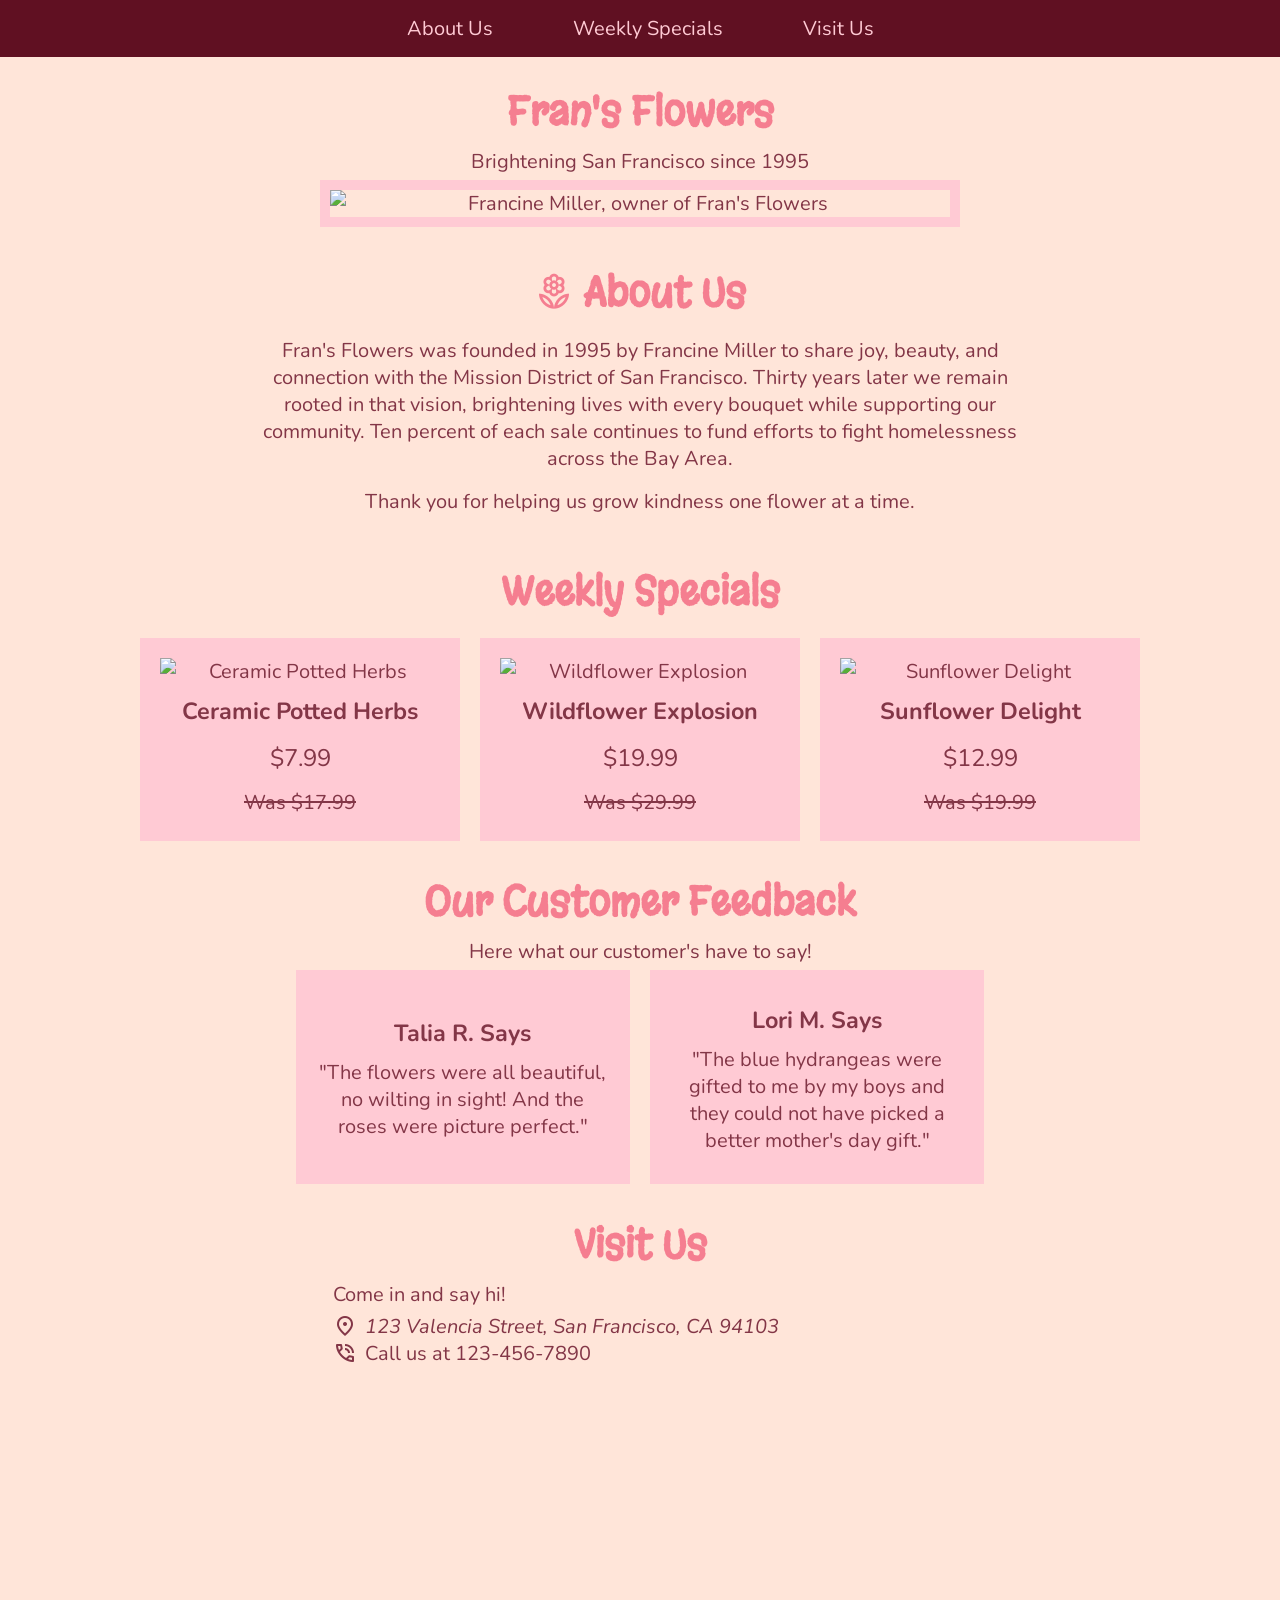
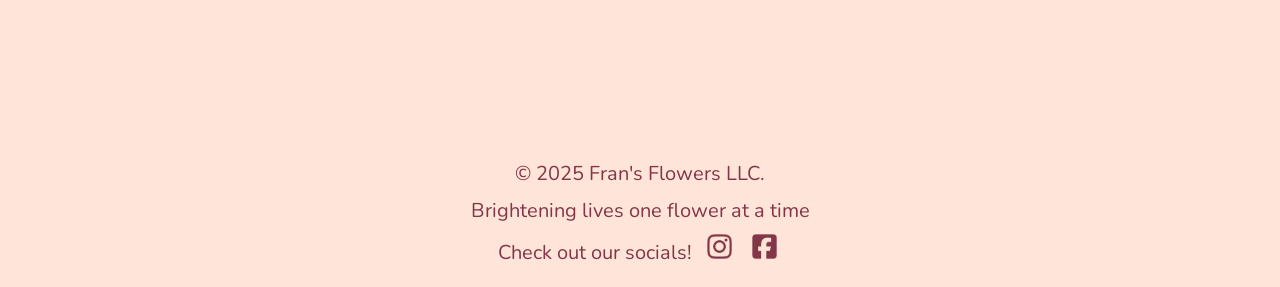
==== index.html @ 589cbcc3 "Added new logos and refined footer" ====
<!DOCTYPE html>
<html lang="en">
  <head>
    <meta charset="utf-8" />
    <meta name="viewport" content="width=device-width, initial-scale=1" />
    <title>Fran's Flowers | Boutique Flower Shop in San Francisco</title>
    <link href="style.css" rel="stylesheet" type="text/css" />
    <link rel="preconnect" href="https://fonts.googleapis.com">
    <link rel="preconnect" href="https://fonts.gstatic.com" crossorigin>
    <link href="https://fonts.googleapis.com/css2?family=Margarine&family=Nunito:ital,wght@0,200..1000;1,200..1000&display=swap" rel="stylesheet">
    <link rel="stylesheet" href="https://fonts.googleapis.com/css2?family=Material+Symbols+Outlined:opsz,wght,FILL,GRAD@20..48,100..700,0..1,-50..200" />
  </head>

  <body>
    <nav class="navbar">
            <ul>
                <li><a href="#about-us">About Us</a></li>
                <li><a href="#specials">Weekly Specials</a></li>
                <li><a href="#visit-us">Visit Us</a></li>
            </ul>
    </nav>

    <header>
      <div class="header-content">
        <h1><span class="accent">Fran's</span> Flowers</h1>
        <p class="tagline">Brightening San Francisco since 1995</p>
      </div>
    </header>

    <div id="hero-container">
      <img
        src="img/fran.png"
        alt="Francine Miller, owner of Fran's Flowers"
        class="hero-img"
      />
    </div>

    <main>
      <section id="about-us" class="about-us">
        <div class="about-header">
          <span class="material-symbols-outlined">local_florist</span>
          <h2><span class="accent">About</span> Us</h2>
        </div>
        <p>
          Fran's Flowers was founded in 1995 by Francine Miller to share joy,
          beauty, and connection with the Mission District of San Francisco.
          Thirty years later we remain rooted in that vision, brightening lives
          with every bouquet while supporting our community. Ten percent of each
          sale continues to fund efforts to fight homelessness across the Bay
          Area.
        </p>
        <p>Thank you for helping us grow kindness one flower at a time.</p>
      </section>

      <section id="specials" class="specials">
        <h2><span class="accent">Weekly</span> Specials</h2>
        <div class="specials-list">
          <article class="special-offer">
            <img src="img/potted_plant.png" alt="Ceramic Potted Herbs" />
            <h3>Ceramic Potted Herbs</h3>
            <p class="price-now">$7.99</p>
            <p class="price-was">Was $17.99</p>
          </article>

          <article class="special-offer">
            <img src="img/wild_flowers.png" alt="Wildflower Explosion" />
            <h3>Wildflower Explosion</h3>
            <p class="price-now">$19.99</p>
            <p class="price-was">Was $29.99</p>
          </article>

          <article class="special-offer">
            <img src="img/sunflowers.png" alt="Sunflower Delight" />
            <h3>Sunflower Delight</h3>
            <p class="price-now">$12.99</p>
            <p class="price-was">Was $19.99</p>
          </article>
        </div>
      </section>

      <section class="testimonies">
        <h2>Our Customer Feedback</h2>
        <p>Here what our customer's have to say!</p>
        <div class="testimony-list">
          <article class="testimony">
            <h3>Talia R. Says</h3>
            <p>"The flowers were all beautiful, no wilting in sight! And the roses were picture perfect."</p>
          </article>

          <article class="testimony">
            <h3>Lori M. Says</h3>
            <p>"The blue hydrangeas were gifted to me by my boys and they could not have picked a better mother's day gift."</p>
          </article>
        </div>
      </section>

      <section id="visit-us" class="visit-us">
        <h2><span class="accent">Visit</span> Us</h2>
        <div class="contact-info">
          <p>Come in and say hi!</p>
          <div class="address-block">
            <span class="material-symbols-outlined">location_on</span>
            <address>123 Valencia Street, San Francisco, CA 94103</address>
          </div>
          <div class="phone-block">
            <span class="material-symbols-outlined">phone_in_talk</span>
            <p>Call us at <a href="tel:+1234567890">123-456-7890</a></p>
          </div>
        </div>
        <iframe
          src="https://www.google.com/maps/embed?pb=!1m18!1m12!1m3!1d3153.144965296929!2d-122.4230293!3d37.7689366!2m3!1f0!2f0!3f0!3m2!1i1024!2i768!4f13.1!3m3!1m2!1s0x808f7e3a37128e21%3A0xf85bfc7fef295b98!2s123%20Valencia%20St%2C%20San%20Francisco%2C%20CA%2094103!5e0!3m2!1sen!2sus!4v1722345678901!5m2!1sen!2sus"
          loading="lazy"
          referrerpolicy="no-referrer-when-downgrade"
        ></iframe>
      </section>
    </main>

    <footer>
      <div class="footer-content">
        <p>&copy; 2025 Fran's Flowers LLC.</p>
        <p>Brightening lives one flower at a time</p>
        <div class="socials">
          <p>Check out our socials!</p>
          <a href="https://www.google.com/"><img src="img/instagram_logo.png" alt="Instagram" /></a>
          <a href="https://www.google.com/"><img src="img/facebook_logo.png" alt="Facebook" /></a>
        </div>  
      </div>
    </footer>
  </body>
</html>
---- style.css ----
/* Base Styles */
body {
  color: #833647;
  text-align: center;
  background-color: #FFE5D9;
  font-family: "Nunito", sans-serif;
  font-size: 20px;
  margin: 0;
  padding: 0;
}
html {
    scroll-behavior: smooth;
}

/* Navigation Bar */
.navbar {
    background-color: #601022;
    padding: 0 20px;
    width: 100%;
    box-sizing: border-box;
    position: relative;
}
.navbar ul {
    list-style: none;
    display: flex;
    justify-content: center;
    margin: 0;
    padding: 0;
}
.navbar a {
    display: flex;
    align-items: center;

    padding: 15px 40px;

    text-decoration: none;
    color: #FFCAD4;
}
.navbar a:hover {
    background-color: #2c070f;
}

/* Typography */
/* .margarine-regular {
  font-family: "Margarine", sans-serif;
  font-weight: 400;
  font-style: normal;
}
.nunito-<uniquifier> {
  font-family: "Nunito", sans-serif;
  font-optical-sizing: auto;
  font-weight: <weight>;
  font-style: normal;
}*/
h1, h2 {
  font-family: "Margarine", sans-serif;
  color: #f57e90;
  font-size: 40px;
  margin-bottom: 0px;
}

/* Links & Accents */

/* Images */

/* Hero Section */
#hero-container {
  width: 50%;
  display: flex;
  flex-direction: column;
  align-items: center;
  justify-content: center;
  margin: 0 auto;
  text-align: center;
  box-sizing: border-box;
  border: 10px solid #FFCAD4;
}
#hero-container img {
  width: 100%;
  height: 100%;
  object-fit: contain;
}
/* Main Content */
.header-content {
  padding: 0 0;
}
.header-content h1 {
  margin-bottom: 0;
}

/* About Section */
.about-header {
  display: flex;
  align-items: center;
  justify-content: center;
  gap: 10px;
}
.about-header h2 {
  margin: 0;
}
.about-header .material-symbols-outlined {
  font-size: 40px;
  color: #f57e90;
}
.about-us {
  /* background-color: #FFCAD4; */
  width: 65%;
  display: flex;
  flex-direction: column;
  align-items: center;
  justify-content: center;
  margin: 20px auto;
  text-align: center;
  box-sizing: border-box;
  padding: 8px 20px;
  /* border: 6px solid rgba(131, 54, 71, 0.15); */
}
.about-us h2 {
  margin: 10px 0;
}
.about-us p {
  margin: 8px 0;
}

/* Specials Section */
.specials {
  text-align: center;
}
.specials-list {
  display: flex;
  justify-content: center;
  gap: 20px;
  margin-top: 20px;
  flex-wrap: wrap;
}
.specials-list .special-offer {
  background-color: #FFCAD4;
  display: flex;
  flex-direction: column;
  align-items: center;
  justify-content: center;
  padding: 20px 20px;
  width: 280px;
  text-align: center;
  transition:
    transform 0.3s ease,
    box-shadow 0.3s ease;
}
.specials-list .special-offer .price-now {
  font-size: 24px;
}
.specials-list .special-offer .price-was {
  text-decoration: line-through;
}
.specials-list .special-offer:hover {
  transform: translateY(-10px) scale(1.02);
  box-shadow: 0 12px 20px rgba(0, 0, 0, 0.2);
}
.specials-list .special-offer h3, p {
  margin: 5px 0;
  margin-top: 10px;
}
.specials-list .special-offer img {
  width: 100%;
  height: 100%;
  object-fit: contain;
}

/* Customer Testimonies */
.testimonies {
  text-align: center;
}
.testimony-list {
  display: flex;
  justify-content: center;
  gap: 20px;
  flex-wrap: wrap;
}
.testimony-list .testimony {
  background-color: #FFCAD4;
  display: flex;
  flex-direction: column;
  align-items: center;
  justify-content: center;
  padding: 10px 20px;
  width: 23%;
  text-align: center;
}
.testimony-list .testimony h3 {
  margin-bottom: 0;
}
.testimony-list .testimony p {
  margin-top: 10px;
  margin-bottom: 20px;
}

/* Visit Us Section */
iframe {
  margin-top: 20px;
  width: 50%;
  height: 350px;
  border: none;
  border-radius: 20px;
  transition:
    transform 0.3s ease,
    box-shadow 0.3s ease;
  margin-bottom: 0;
}
.address-block,
.phone-block {
  display: flex;
  align-items: center;
  gap: 8px;
}
.address-block address,
.phone-block p {
  margin: 0;
}
.visit-us .contact-info {
  margin-left: 26%;
  text-align: left;
}
.visit-us iframe:hover {
  transform: translateY(-10px) scale(1.02);
  box-shadow: 0 12px 20px rgba(0, 0, 0, 0.2);
}
.visit-us .contact-info .phone-block p a {
  color: #833647;
  text-decoration: none;
}
.visit-us .contact-info .phone-block p a:hover {
  color: #da96a2;
}

/* Footer */
footer {
  margin-top: 16px;
  margin-bottom: 16px;
}
.socials {
  display: flex;
  justify-content: center;
  gap: 10px;
  margin-top: 0;
  flex-wrap: wrap;
  align-items: center;
  padding: 0 0;
  text-align: center;
}
.socials img {
  width: 35px;
  height: 35px;
  object-fit: contain;
}
.socials a:hover {
  background-color: #da96a2;
}
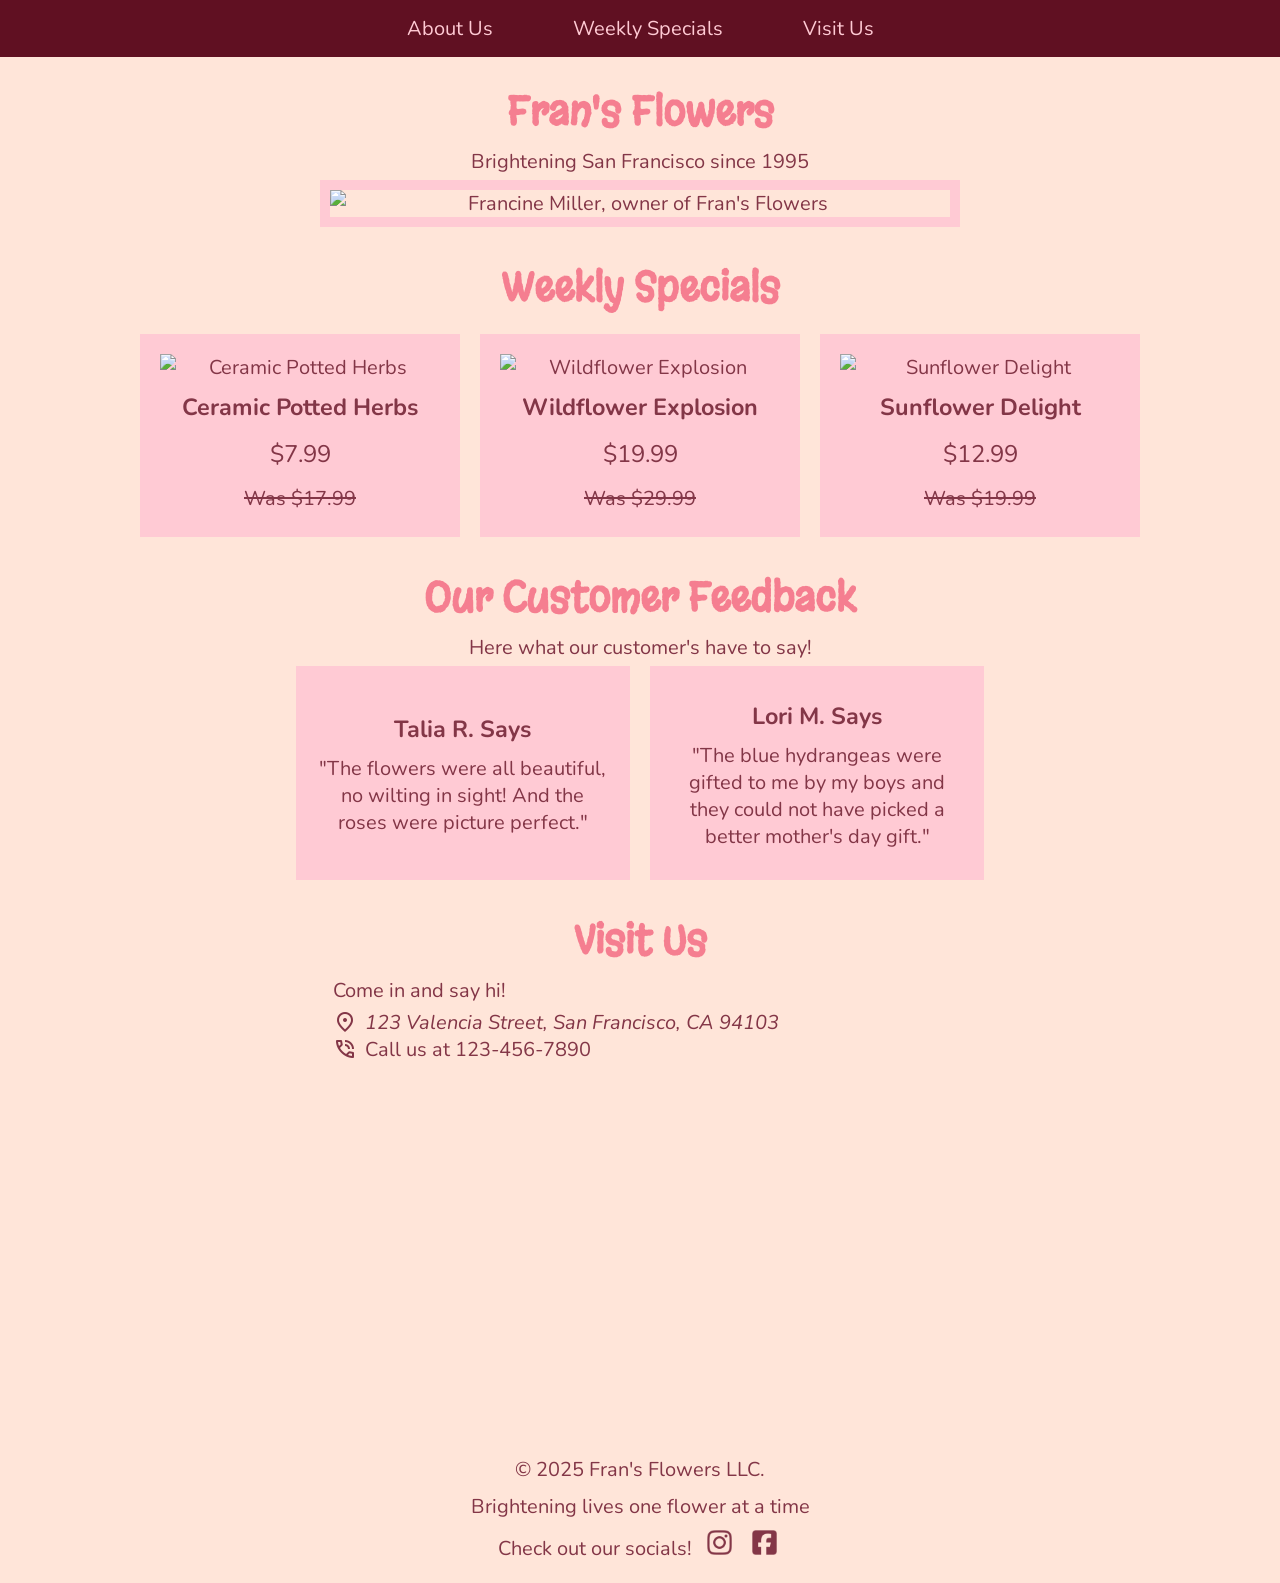
==== commit 59057b2b: "Update index.html" ====
--- a/index.html
+++ b/index.html
@@ -14,7 +14,7 @@
   <body>
     <nav class="navbar">
             <ul>
-                <li><a href="#about-us">About Us</a></li>
+                <li><a href="about.html">About Us</a></li>
                 <li><a href="#specials">Weekly Specials</a></li>
                 <li><a href="#visit-us">Visit Us</a></li>
             </ul>
@@ -36,7 +36,7 @@
     </div>
 
     <main>
-      <section id="about-us" class="about-us">
+      <!-- <section id="about-us" class="about-us">
         <div class="about-header">
           <span class="material-symbols-outlined">local_florist</span>
           <h2><span class="accent">About</span> Us</h2>
@@ -50,7 +50,7 @@
           Area.
         </p>
         <p>Thank you for helping us grow kindness one flower at a time.</p>
-      </section>
+      </section> -->
 
       <section id="specials" class="specials">
         <h2><span class="accent">Weekly</span> Specials</h2>
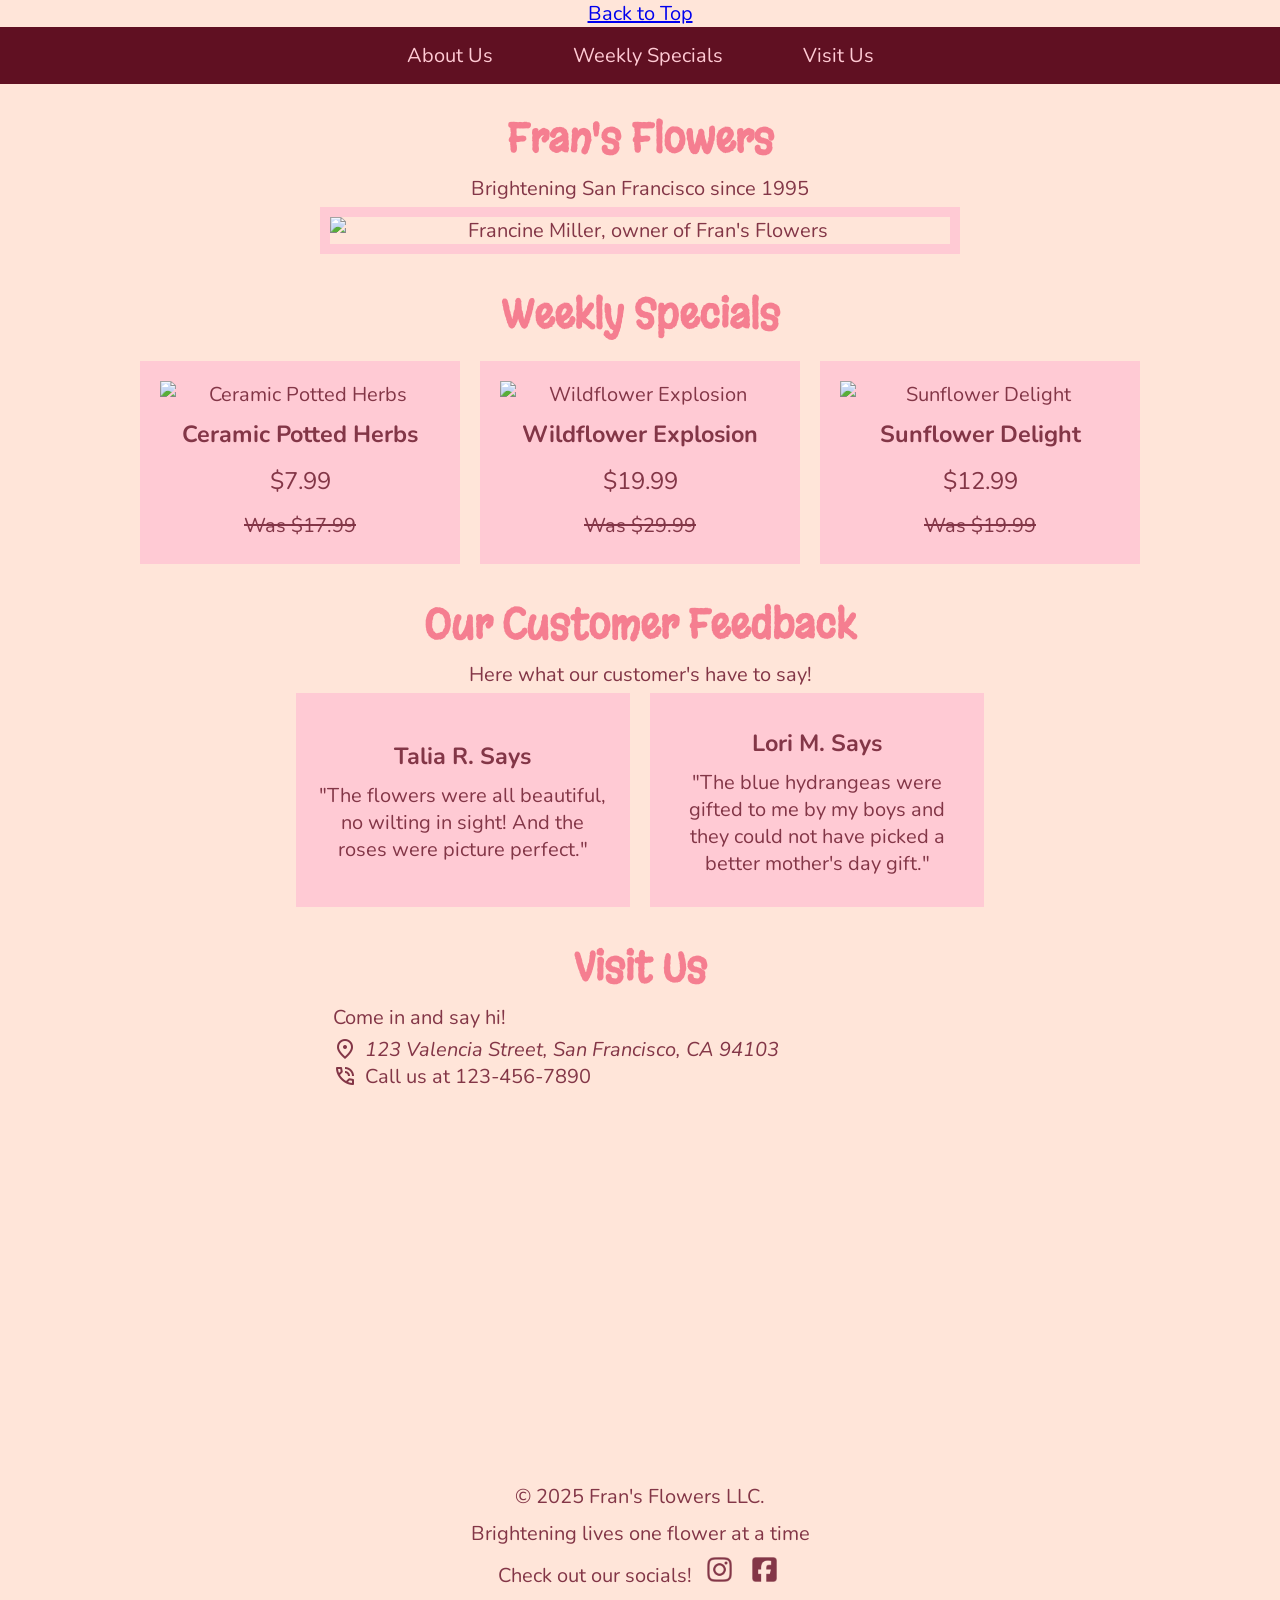
==== commit b021ee8a: "Added back to top button" ====
--- a/index.html
+++ b/index.html
@@ -11,7 +11,8 @@
     <link rel="stylesheet" href="https://fonts.googleapis.com/css2?family=Material+Symbols+Outlined:opsz,wght,FILL,GRAD@20..48,100..700,0..1,-50..200" />
   </head>
 
-  <body>
+  <a href="#top" class="back-to-top">Back to Top</a>
+  <body id="top">
     <nav class="navbar">
             <ul>
                 <li><a href="about.html">About Us</a></li>
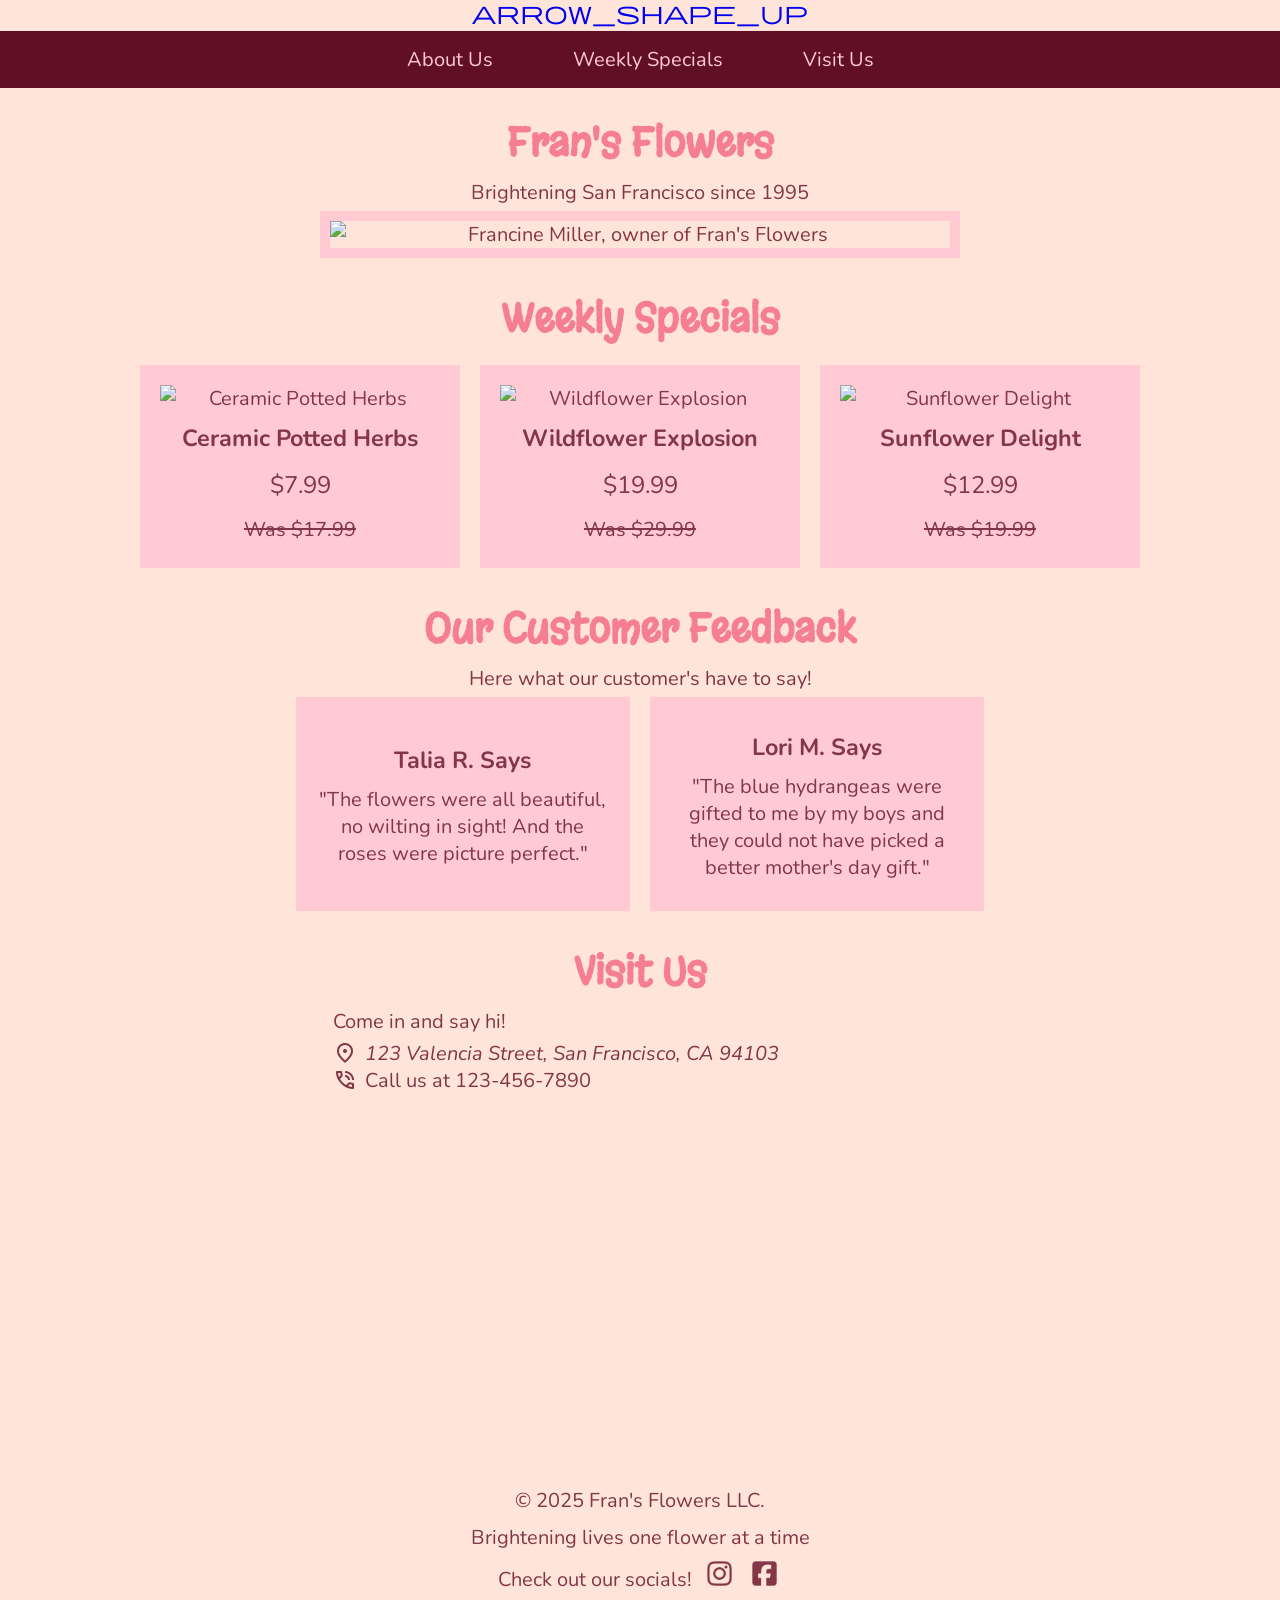
==== commit 3dae04ee: "Replaced text with icon" ====
--- a/index.html
+++ b/index.html
@@ -11,7 +11,9 @@
     <link rel="stylesheet" href="https://fonts.googleapis.com/css2?family=Material+Symbols+Outlined:opsz,wght,FILL,GRAD@20..48,100..700,0..1,-50..200" />
   </head>
 
-  <a href="#top" class="back-to-top">Back to Top</a>
+  <a href="#top" class="back-to-top">
+    <span class="material-symbols-outlined">arrow_shape_up</span>
+  </a>
   <body id="top">
     <nav class="navbar">
             <ul>
--- a/style.css
+++ b/style.css
@@ -254,4 +254,6 @@
 }
 .socials a:hover {
   background-color: #da96a2;
-}+}
+
+/* Back to Top */
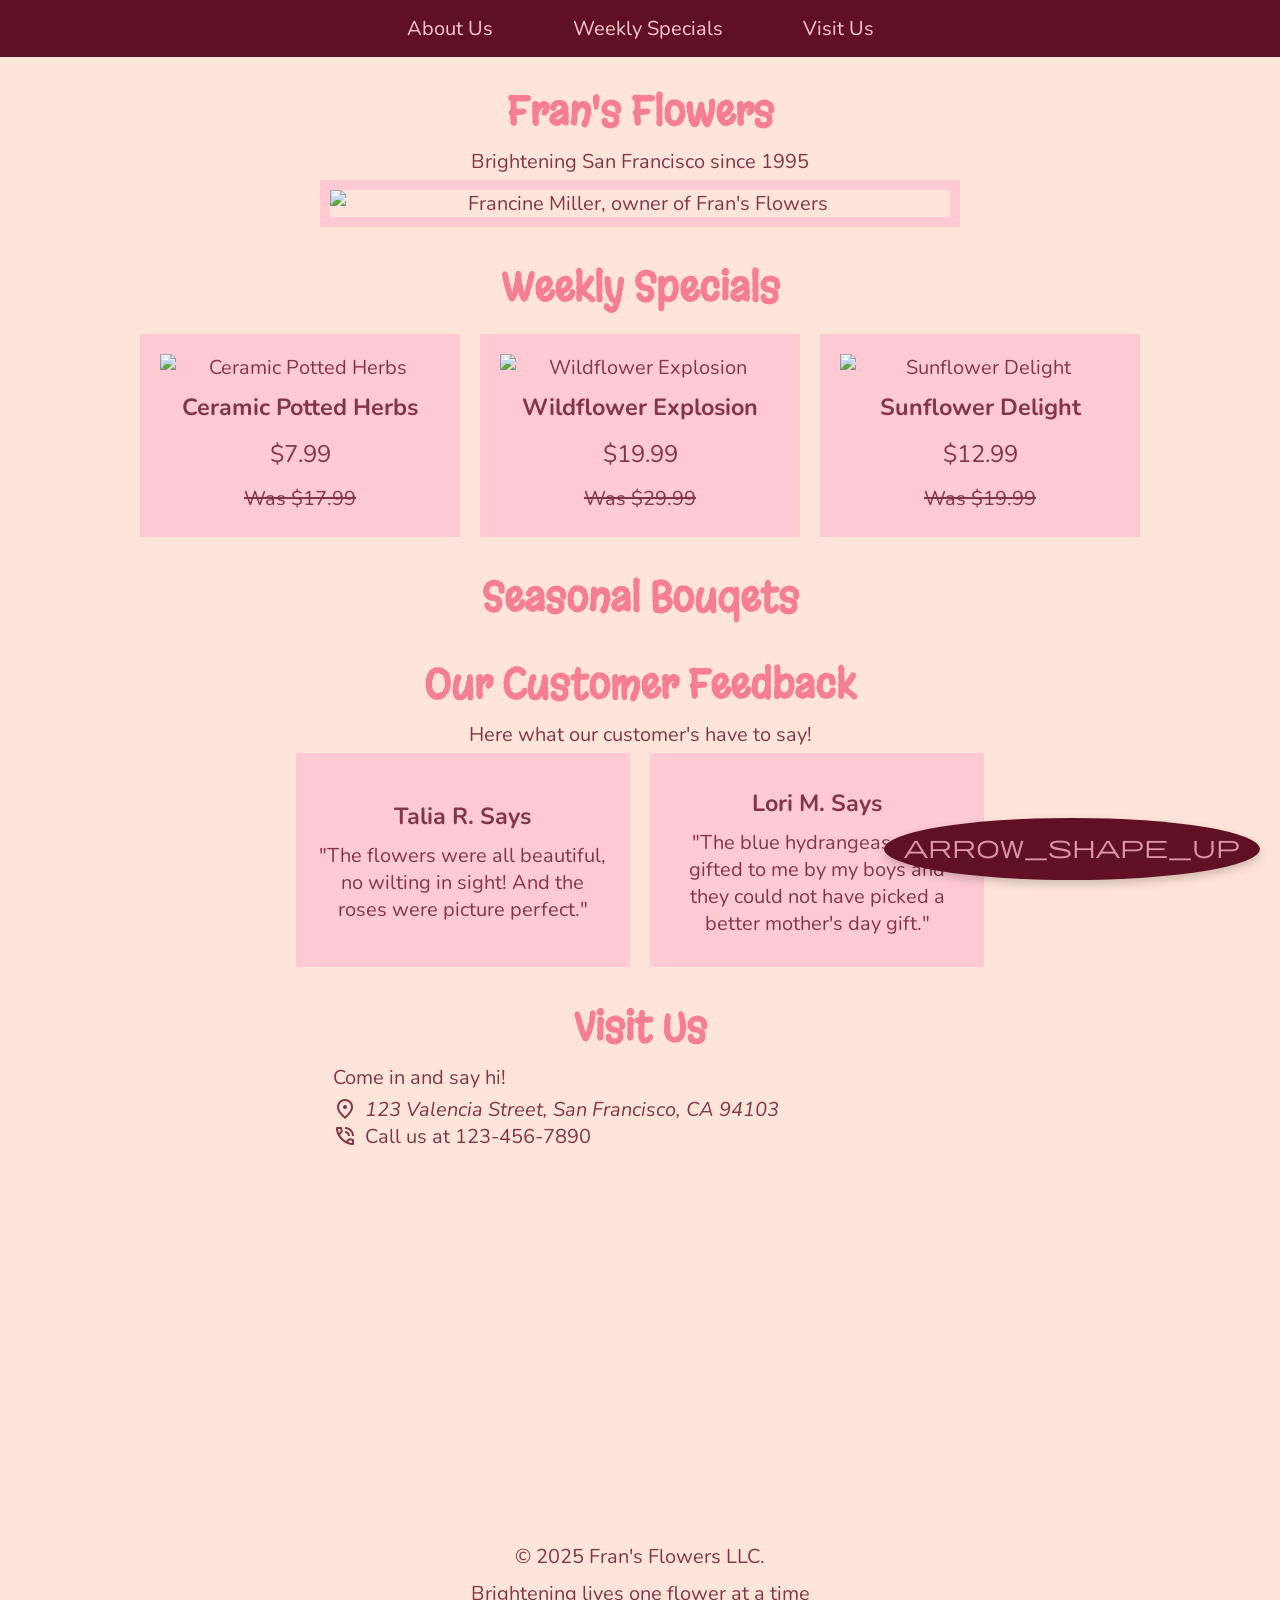
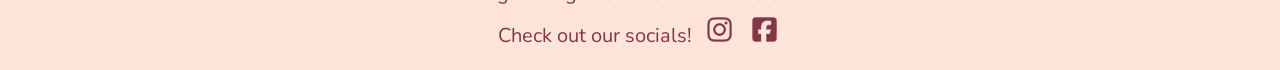
==== commit ab8d9082: "Added part of seasonal" ====
--- a/index.html
+++ b/index.html
@@ -81,6 +81,12 @@
         </div>
       </section>
 
+      <section id="seasonal" class="seasonal">
+        <h2><span class="accent">Seasonal Bouqets</span></h2>
+        <div class="seasonal-list">
+        </div>
+      </section>
+
       <section class="testimonies">
         <h2>Our Customer Feedback</h2>
         <p>Here what our customer's have to say!</p>
--- a/style.css
+++ b/style.css
@@ -257,3 +257,25 @@
 }
 
 /* Back to Top */
+.back-to-top {
+  position: fixed;
+  bottom: 20px;
+  right: 20px;
+  background-color: #601022;
+  text-decoration: none;
+  padding: 16px 20px;
+  border-radius: 50%;
+  font-weight: bold;
+  color:#da96a2;
+  text-decoration: none;
+  font-size: 16px;
+  box-shadow: 0 4px 10px rgba(0,0,0,0.2);
+  transition:
+    background-color 0.3s ease,
+    transform 0.3s ease;
+}
+
+.back-to-top:hover {
+  background-color: #2c070f;
+  transform: translateY(-3px);
+}
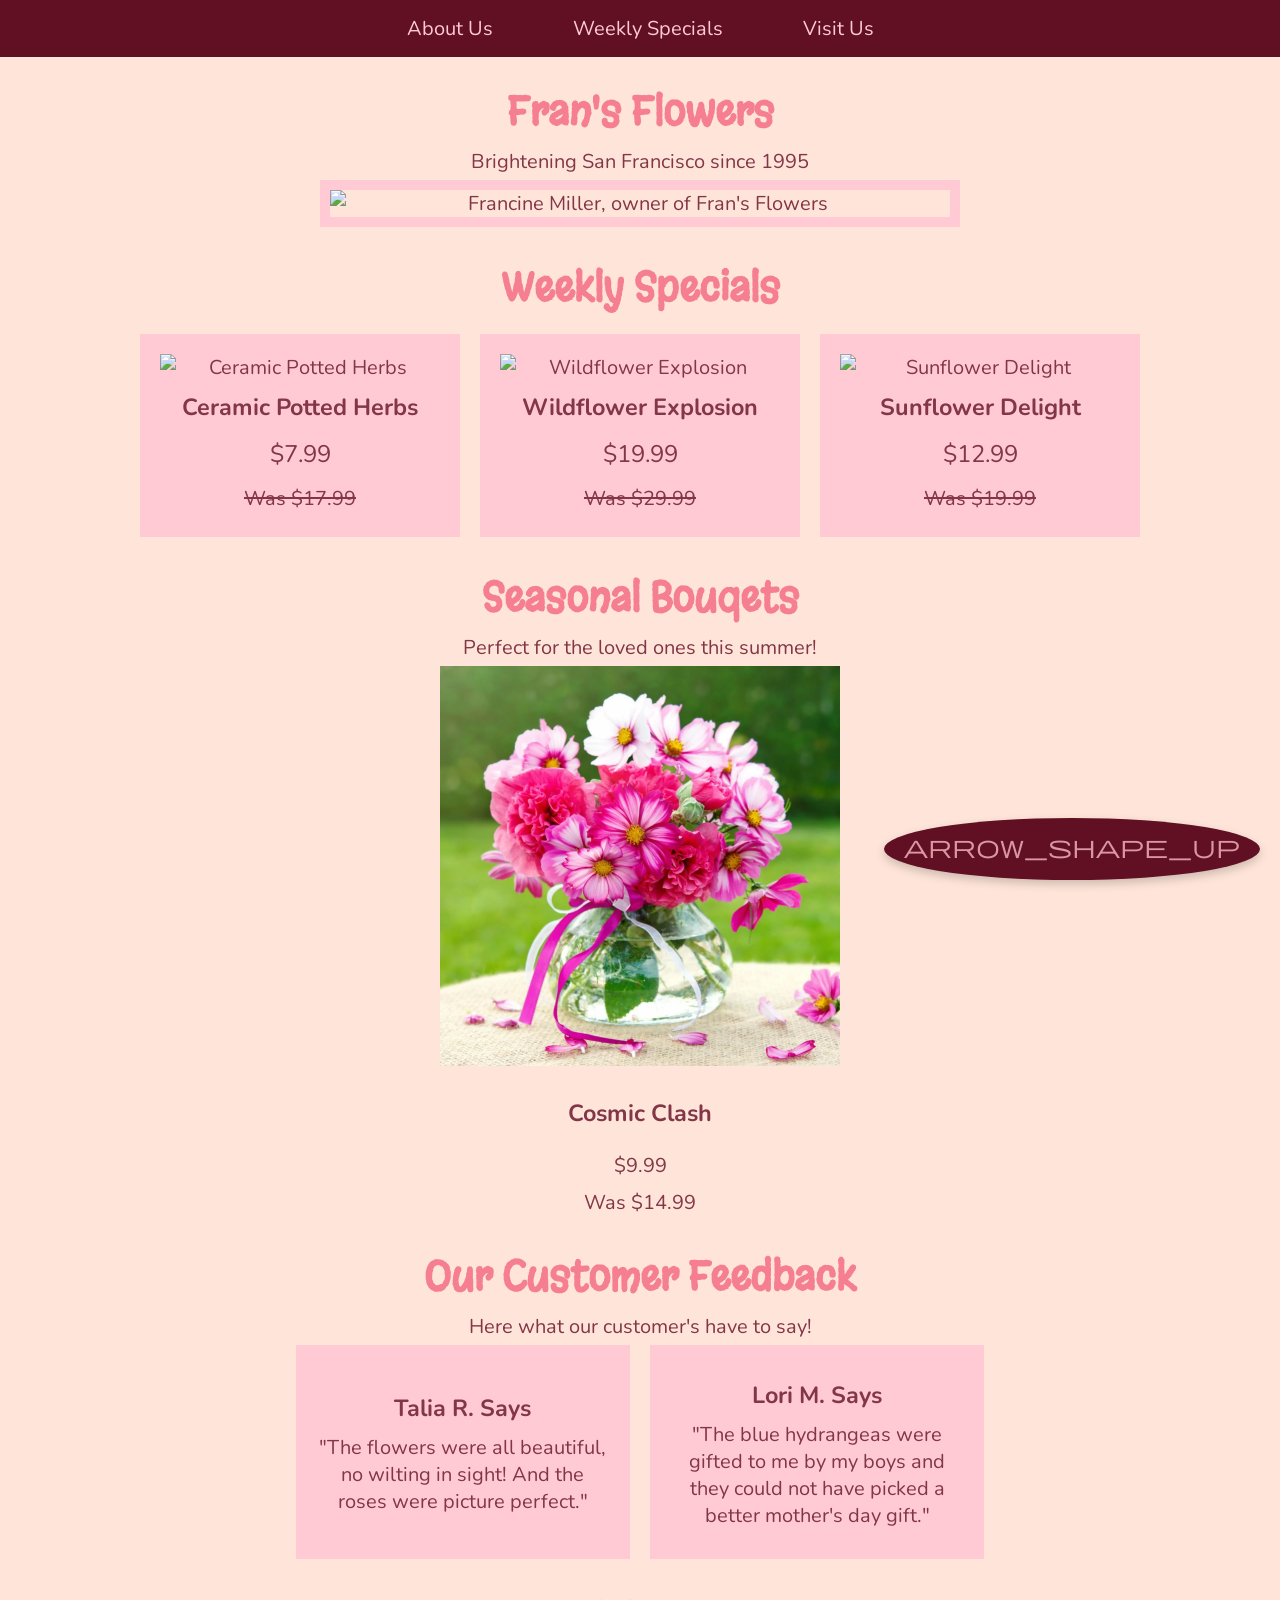
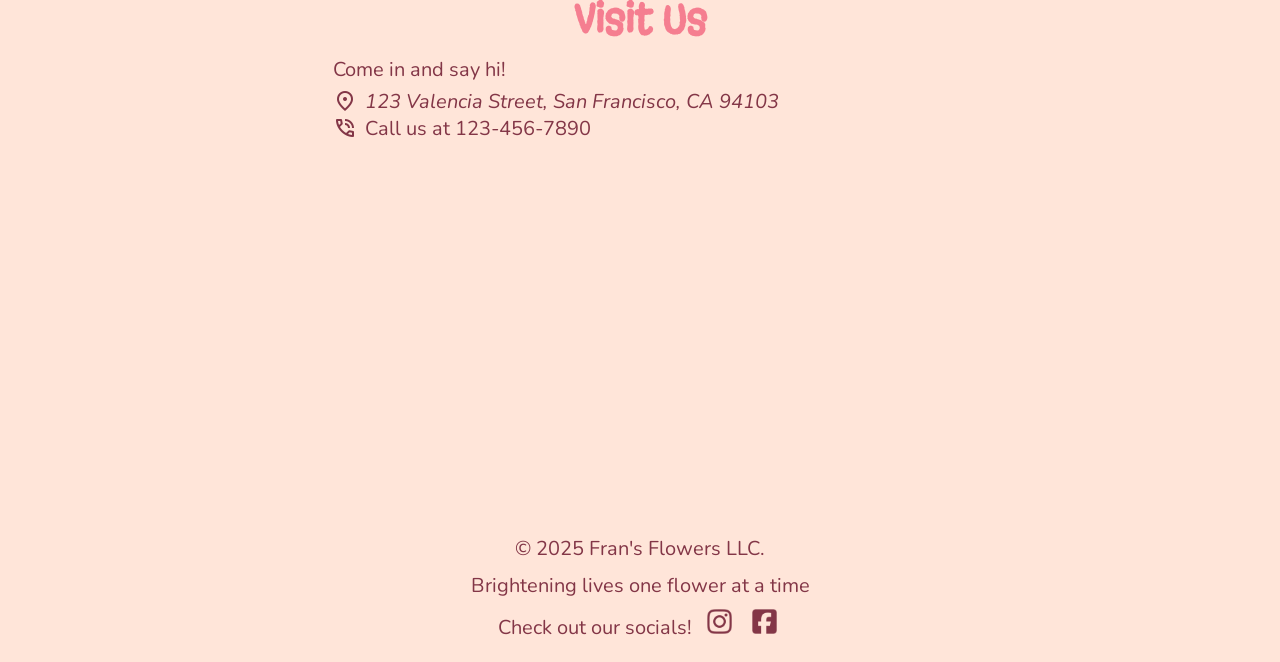
==== commit bae656d7: "Added full seasonal section" ====
--- a/index.html
+++ b/index.html
@@ -84,6 +84,13 @@
       <section id="seasonal" class="seasonal">
         <h2><span class="accent">Seasonal Bouqets</span></h2>
         <div class="seasonal-list">
+        <p>Perfect for the loved ones this summer!</p>
+          <article class="seasonal-offer">
+            <img src="img/cosmos_bouquet.png" alt="Cosmic Clash" />
+            <h3>Cosmic Clash</h3>
+            <p class="price-now">$9.99</p>
+            <p class="price-was">Was $14.99</p>
+          </article>
         </div>
       </section>
 
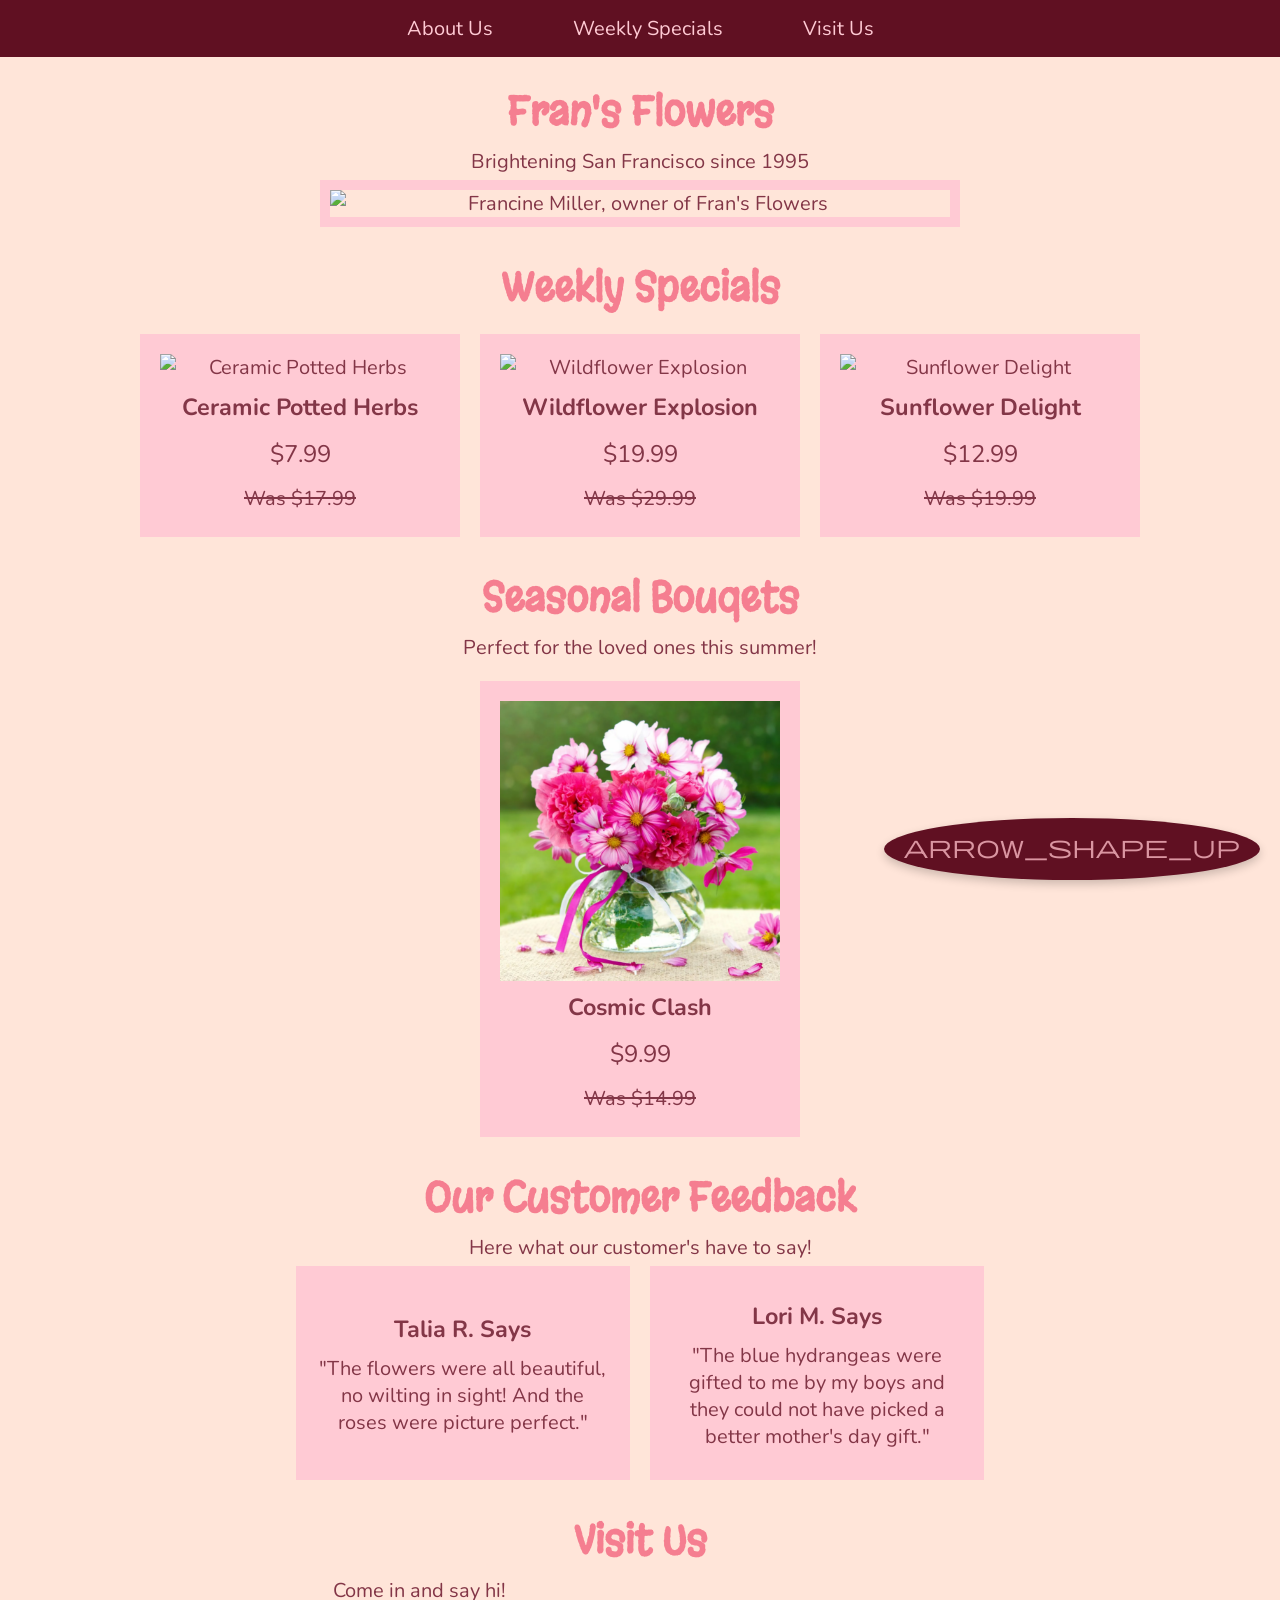
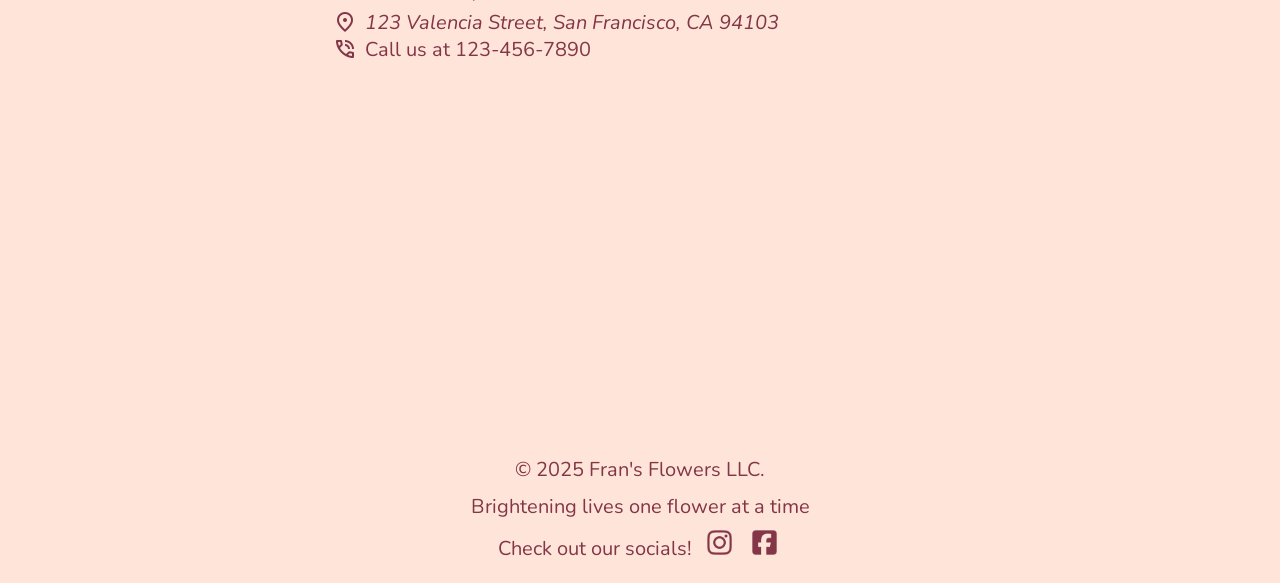
==== commit 337214a0: "Fixed issue with h2 in seasonal" ====
--- a/index.html
+++ b/index.html
@@ -83,8 +83,8 @@
 
       <section id="seasonal" class="seasonal">
         <h2><span class="accent">Seasonal Bouqets</span></h2>
+        <p>Perfect for the loved ones this summer!</p>
         <div class="seasonal-list">
-        <p>Perfect for the loved ones this summer!</p>
           <article class="seasonal-offer">
             <img src="img/cosmos_bouquet.png" alt="Cosmic Clash" />
             <h3>Cosmic Clash</h3>
--- a/style.css
+++ b/style.css
@@ -161,6 +161,50 @@
   margin-top: 10px;
 }
 .specials-list .special-offer img {
+  width: 100%;
+  height: 100%;
+  object-fit: contain;
+}
+
+/* Seasonal Section */
+.seasonal {
+  text-align: center;
+}
+.seasonal-list {
+  display: flex;
+  justify-content: center;
+  gap: 20px;
+  margin-top: 20px;
+  flex-wrap: wrap;
+}
+.seasonal-list .seasonal-offer {
+  background-color: #FFCAD4;
+  display: flex;
+  flex-direction: column;
+  align-items: center;
+  justify-content: center;
+  padding: 20px 20px;
+  width: 280px;
+  text-align: center;
+  transition:
+    transform 0.3s ease,
+    box-shadow 0.3s ease;
+}
+.seasonal-list .seasonal-offer .price-now {
+  font-size: 24px;
+}
+.seasonal-list .seasonal-offer .price-was {
+  text-decoration: line-through;
+}
+.seasonal-list .seasonal-offer:hover {
+  transform: translateY(-10px) scale(1.02);
+  box-shadow: 0 12px 20px rgba(0, 0, 0, 0.2);
+}
+.seasonal-list .seasonal-offer h3, p {
+  margin: 5px 0;
+  margin-top: 10px;
+}
+.seasonal-list .seasonal-offer img {
   width: 100%;
   height: 100%;
   object-fit: contain;
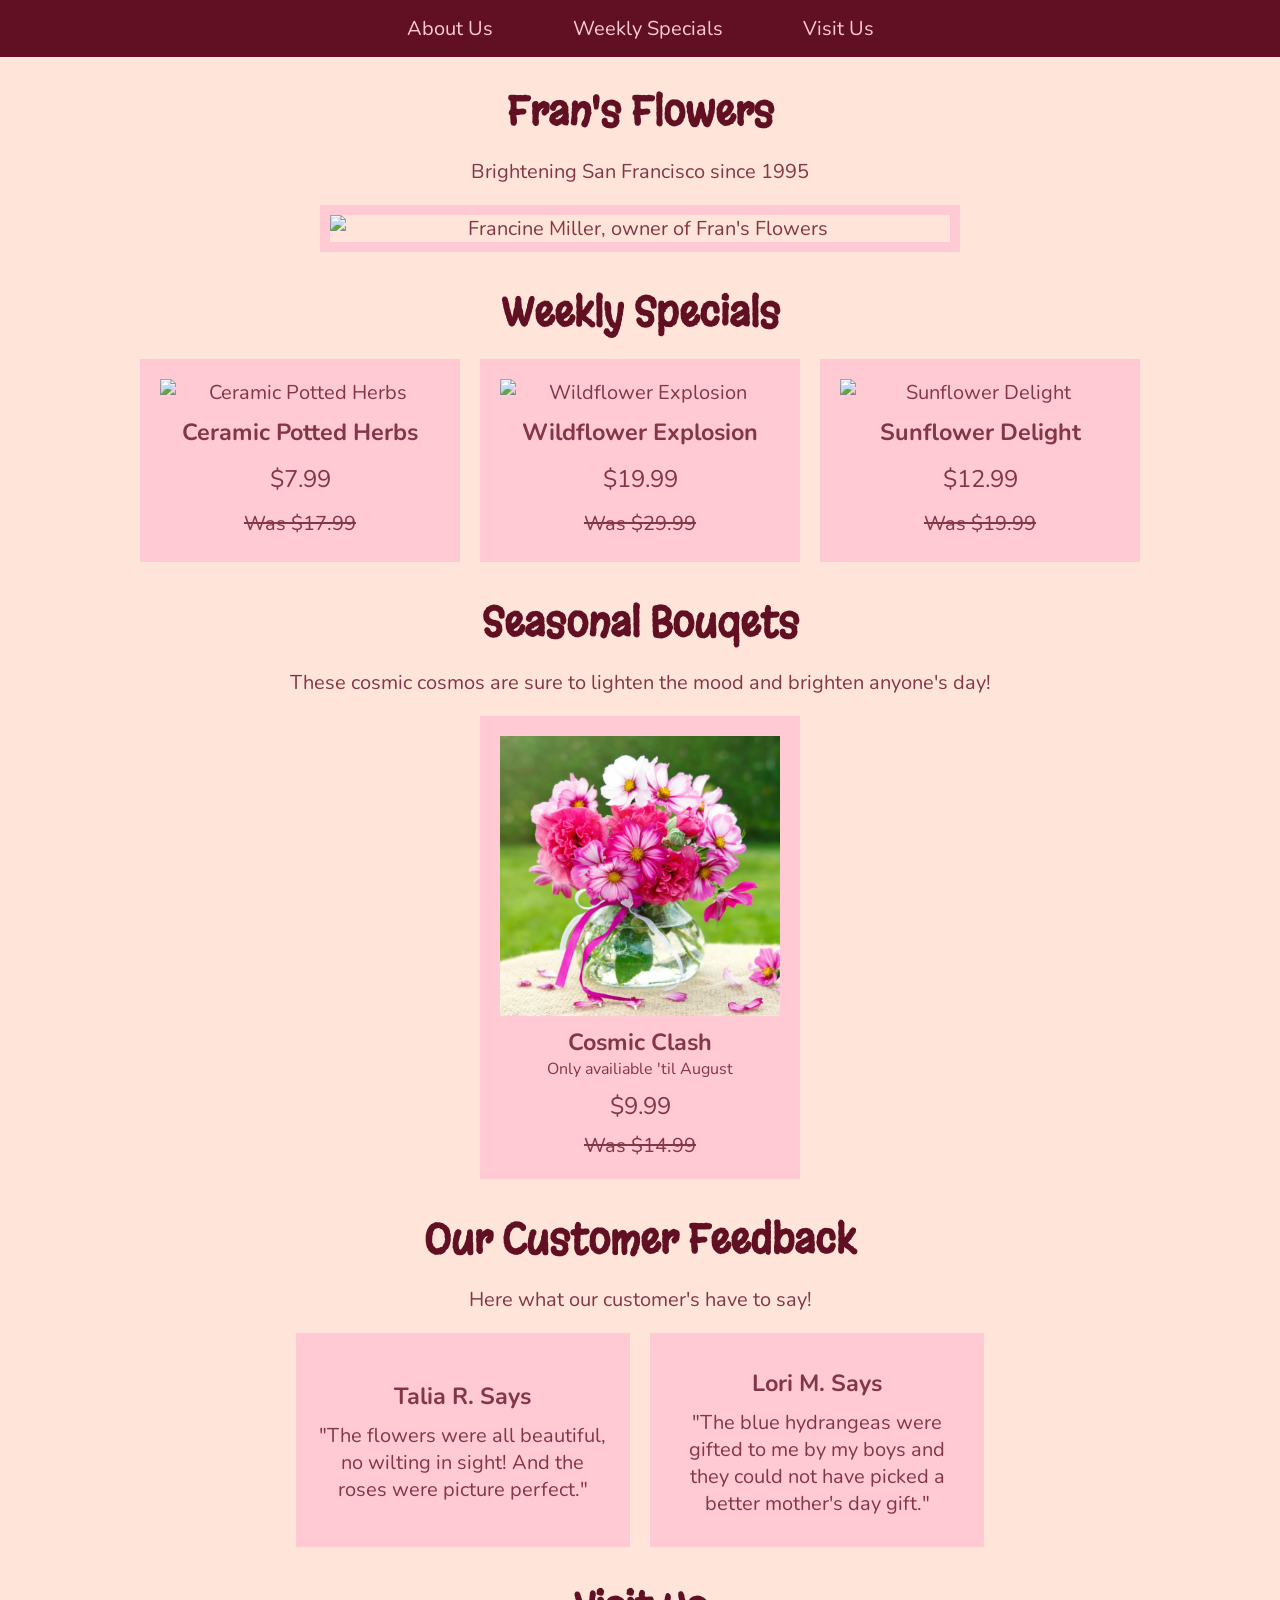
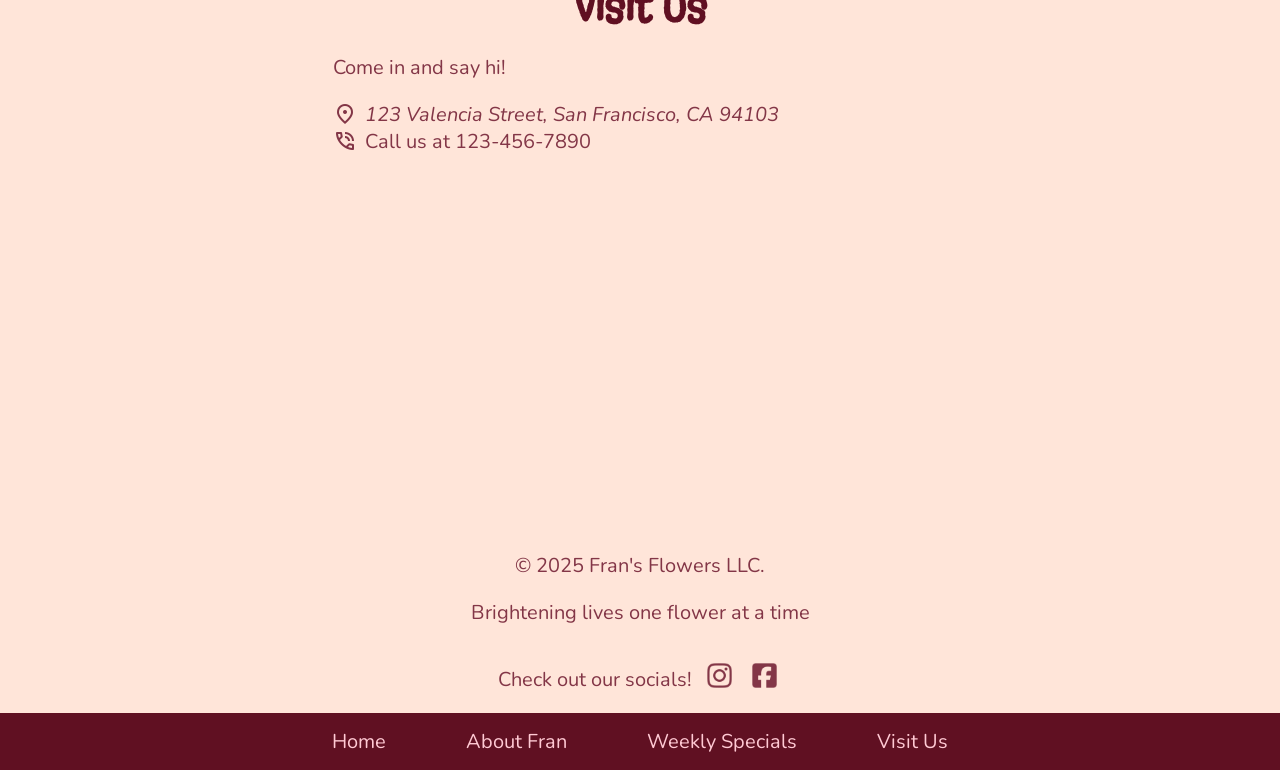
==== commit 42c24fde: "Added styling and accessibility features" ====
--- a/index.html
+++ b/index.html
@@ -11,9 +11,6 @@
     <link rel="stylesheet" href="https://fonts.googleapis.com/css2?family=Material+Symbols+Outlined:opsz,wght,FILL,GRAD@20..48,100..700,0..1,-50..200" />
   </head>
 
-  <a href="#top" class="back-to-top">
-    <span class="material-symbols-outlined">arrow_shape_up</span>
-  </a>
   <body id="top">
     <nav class="navbar">
             <ul>
@@ -83,11 +80,12 @@
 
       <section id="seasonal" class="seasonal">
         <h2><span class="accent">Seasonal Bouqets</span></h2>
-        <p>Perfect for the loved ones this summer!</p>
+        <p>These cosmic cosmos are sure to lighten the mood and brighten anyone's day!</p>
         <div class="seasonal-list">
           <article class="seasonal-offer">
             <img src="img/cosmos_bouquet.png" alt="Cosmic Clash" />
             <h3>Cosmic Clash</h3>
+            <p class="detail">Only availiable 'til August</p>
             <p class="price-now">$9.99</p>
             <p class="price-was">Was $14.99</p>
           </article>
@@ -126,8 +124,8 @@
         <iframe
           src="https://www.google.com/maps/embed?pb=!1m18!1m12!1m3!1d3153.144965296929!2d-122.4230293!3d37.7689366!2m3!1f0!2f0!3f0!3m2!1i1024!2i768!4f13.1!3m3!1m2!1s0x808f7e3a37128e21%3A0xf85bfc7fef295b98!2s123%20Valencia%20St%2C%20San%20Francisco%2C%20CA%2094103!5e0!3m2!1sen!2sus!4v1722345678901!5m2!1sen!2sus"
           loading="lazy"
-          referrerpolicy="no-referrer-when-downgrade"
-        ></iframe>
+          referrerpolicy="no-referrer-when-downgrade" 
+        title="Map of Fran's Flowers"></iframe>
       </section>
     </main>
 
@@ -137,8 +135,19 @@
         <p>Brightening lives one flower at a time</p>
         <div class="socials">
           <p>Check out our socials!</p>
-          <a href="https://www.google.com/"><img src="img/instagram_logo.png" alt="Instagram" /></a>
-          <a href="https://www.google.com/"><img src="img/facebook_logo.png" alt="Facebook" /></a>
+          <a href="https://www.google.com/">
+            <img src="img/instagram_logo.png" alt="Instagram" />
+          </a>
+          <a href="https://www.google.com/">
+            <img src="img/facebook_logo.png" alt="Facebook" />
+          </a>
+        </div>
+
+        <div class="f-navbar">
+          <a href="#top">Home</a>
+          <a href="about.html">About Fran</a>
+          <a href="#specials">Weekly Specials</a>
+          <a href="#visit-us">Visit Us</a>
         </div>  
       </div>
     </footer>
--- a/style.css
+++ b/style.css
@@ -30,14 +30,25 @@
 .navbar a {
     display: flex;
     align-items: center;
-
     padding: 15px 40px;
-
     text-decoration: none;
     color: #FFCAD4;
 }
 .navbar a:hover {
     background-color: #2c070f;
+}
+
+/* Responsive Navbar */
+@media (max-width: 768px) {
+  .navbar ul {
+    flex-direction: column;
+    align-items: center;
+  }
+  .navbar a {
+    width: 100%;
+    justify-content: center;
+    padding: 12px 0;
+  }
 }
 
 /* Typography */
@@ -54,7 +65,7 @@
 }*/
 h1, h2 {
   font-family: "Margarine", sans-serif;
-  color: #f57e90;
+  color: #601022;
   font-size: 40px;
   margin-bottom: 0px;
 }
@@ -100,7 +111,7 @@
 }
 .about-header .material-symbols-outlined {
   font-size: 40px;
-  color: #f57e90;
+  color: #601022;
 }
 .about-us {
   /* background-color: #FFCAD4; */
@@ -156,7 +167,8 @@
   transform: translateY(-10px) scale(1.02);
   box-shadow: 0 12px 20px rgba(0, 0, 0, 0.2);
 }
-.specials-list .special-offer h3, p {
+.specials-list .special-offer h3, 
+.specials-list .special-offer p {
   margin: 5px 0;
   margin-top: 10px;
 }
@@ -190,6 +202,10 @@
     transform 0.3s ease,
     box-shadow 0.3s ease;
 }
+.seasonal-list .seasonal-offer .detail {
+  margin-top: 0;
+  font-size: 16px;
+}
 .seasonal-list .seasonal-offer .price-now {
   font-size: 24px;
 }
@@ -200,9 +216,11 @@
   transform: translateY(-10px) scale(1.02);
   box-shadow: 0 12px 20px rgba(0, 0, 0, 0.2);
 }
-.seasonal-list .seasonal-offer h3, p {
+.seasonal-list .seasonal-offer h3, 
+.seasonal-list .seasonal-offer p {
   margin: 5px 0;
   margin-top: 10px;
+  margin-bottom: 0;
 }
 .seasonal-list .seasonal-offer img {
   width: 100%;
@@ -279,7 +297,7 @@
 /* Footer */
 footer {
   margin-top: 16px;
-  margin-bottom: 16px;
+  margin-bottom: 0;
 }
 .socials {
   display: flex;
@@ -300,26 +318,46 @@
   background-color: #da96a2;
 }
 
-/* Back to Top */
-.back-to-top {
-  position: fixed;
-  bottom: 20px;
-  right: 20px;
+/* Footer Navbar */
+.f-navbar {
   background-color: #601022;
+  width: 100%;
+  box-sizing: border-box;
+  display: flex;
+  justify-content: center;
+  align-items: center;
+  flex-wrap: wrap;
+}
+.f-navbar ul {
+  background-color: #601022;
+  padding: 0 20px;
+  width: 100%;
+  box-sizing: border-box;
+  display: flex;
+  justify-content: center;
+  flex-wrap: wrap;
+  gap: 10px;
+}
+.f-navbar a {
+  display: flex;
+  align-items: center;
+  padding: 15px 40px;
   text-decoration: none;
-  padding: 16px 20px;
-  border-radius: 50%;
-  font-weight: bold;
-  color:#da96a2;
-  text-decoration: none;
-  font-size: 16px;
-  box-shadow: 0 4px 10px rgba(0,0,0,0.2);
-  transition:
-    background-color 0.3s ease,
-    transform 0.3s ease;
-}
-
-.back-to-top:hover {
-  background-color: #2c070f;
-  transform: translateY(-3px);
-}
+  color: #FFCAD4;
+}
+.f-navbar a:hover {
+    background-color: #2c070f;
+}
+
+/* Responsive Footer Navbar */
+@media (max-width: 768px) {
+  .f-navbar ul {
+    flex-direction: column;
+    align-items: center;
+  }
+  .f-navbar a {
+    width: 100%;
+    justify-content: center;
+    padding: 12px 0;
+  }
+}
